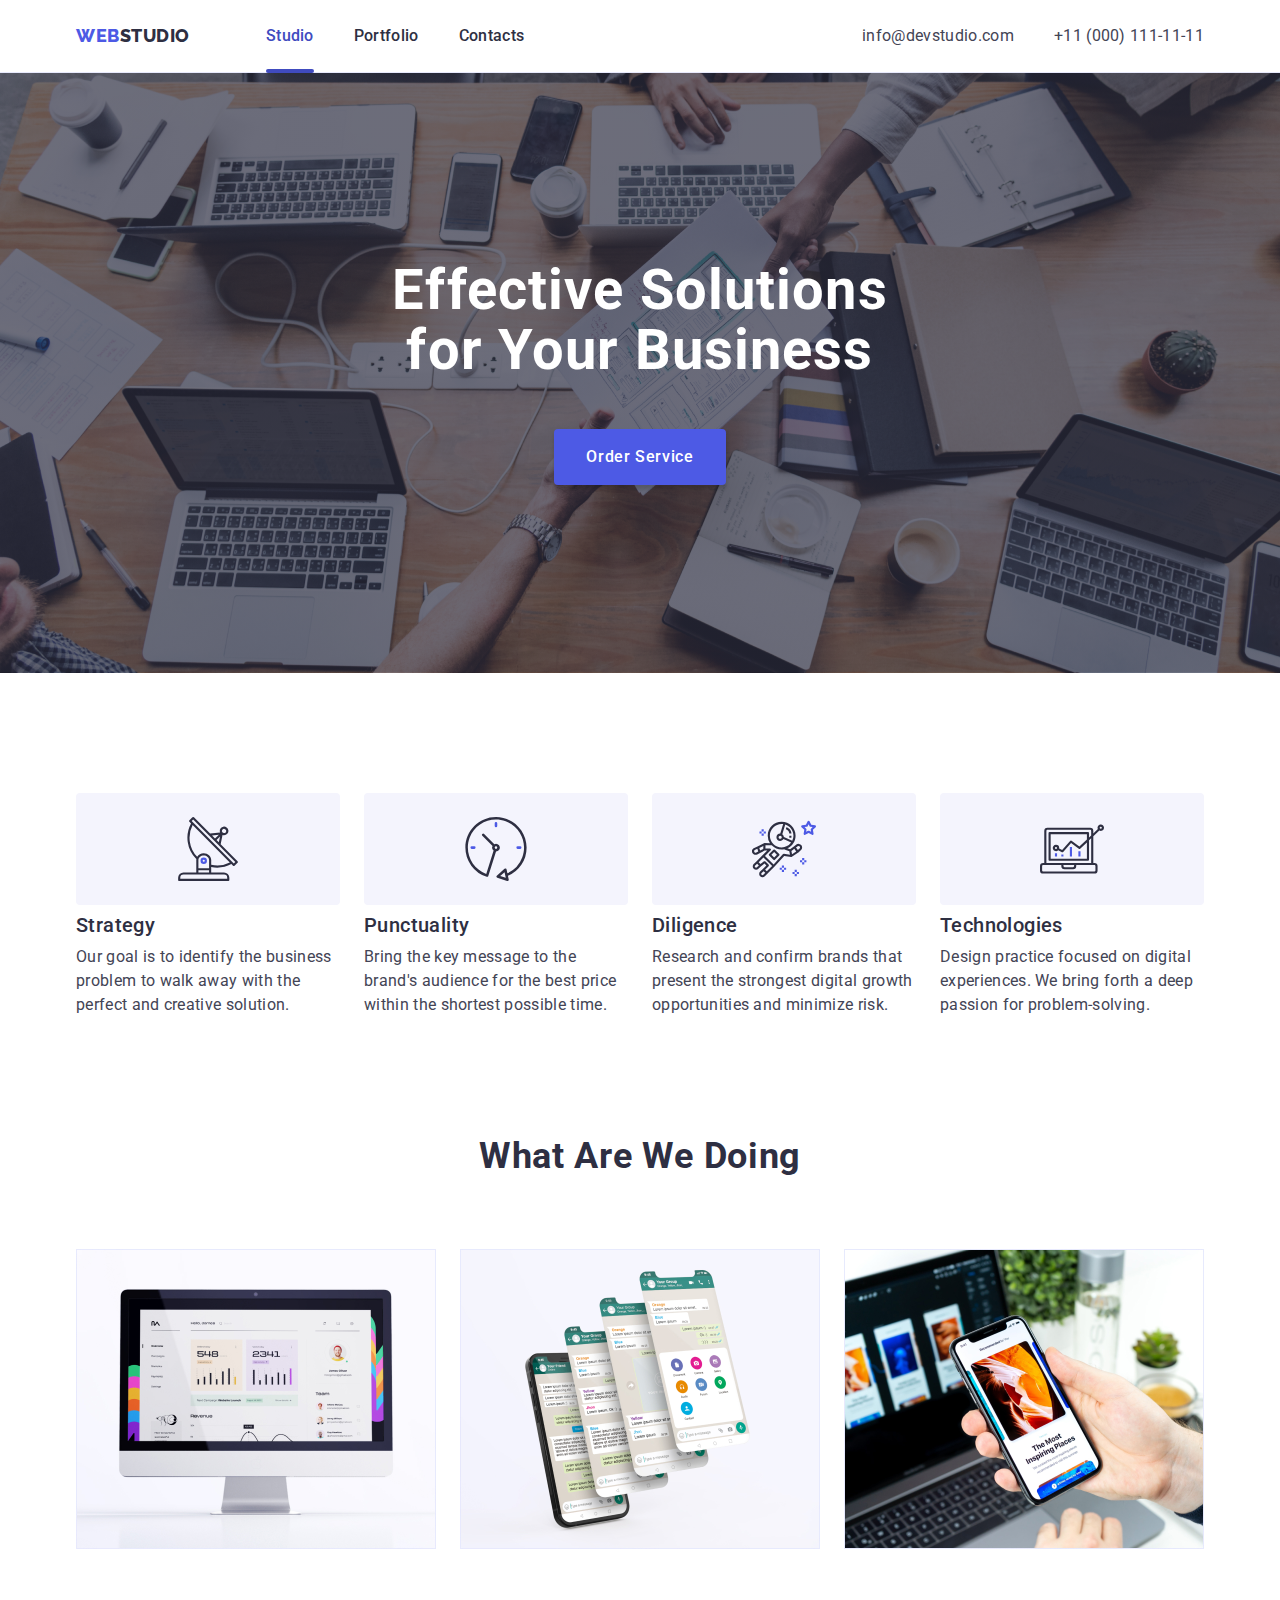
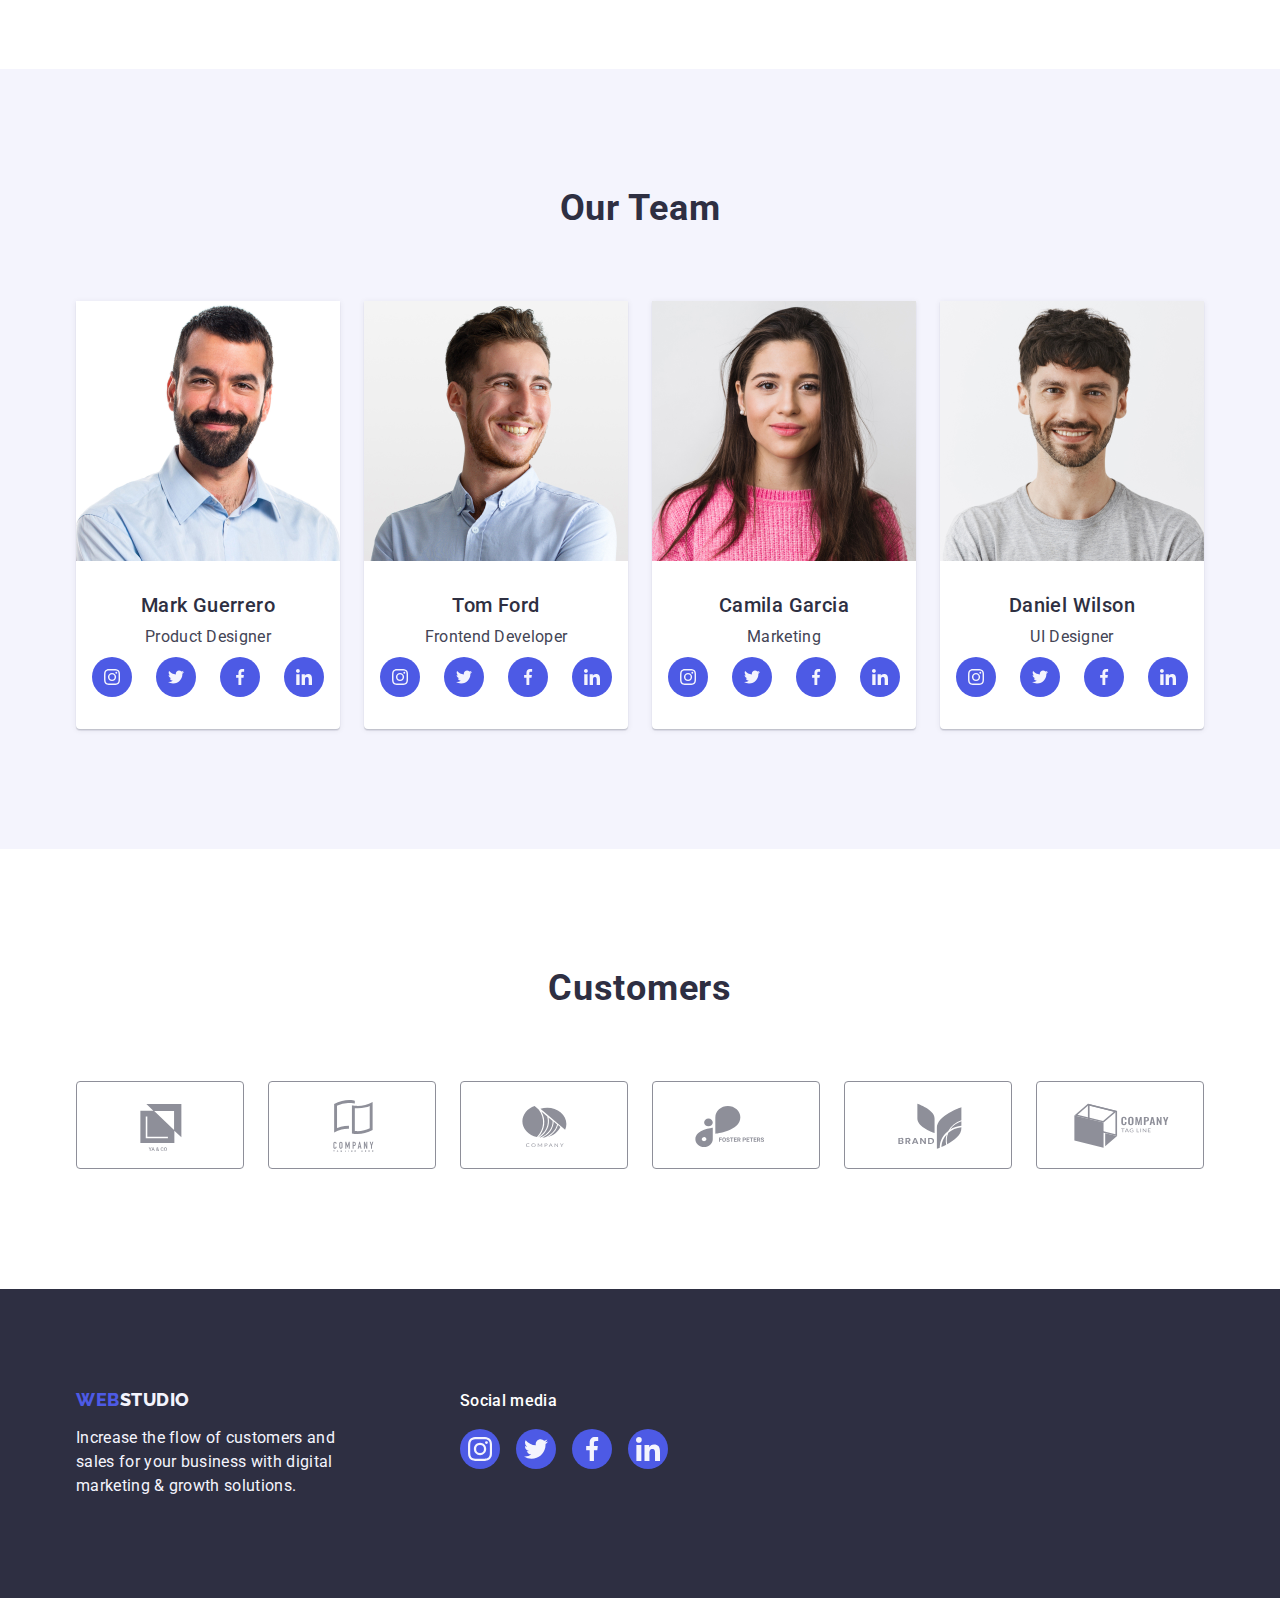
==== index.html @ 5cc45904 "Initial commit" ====
<!DOCTYPE html>
<html lang="en">

<head>
    <meta charset="UTF-8">
    <meta http-equiv="X-UA-Compatible" content="IE=edge">
    <meta name="viewport" content="width=device-width, initial-scale=1.0">
    <link rel="stylesheet" href="https://cdn.jsdelivr.net/npm/modern-normalize@1.1.0/modern-normalize.min.css">
    <link rel="preconnect" href="https://fonts.googleapis.com">
    <link rel="preconnect" href="https://fonts.gstatic.com" crossorigin>
    <link
        href="https://fonts.googleapis.com/css2?family=Raleway:wght@800&family=Roboto:wght@400;500;700;900&display=swap"
        rel="stylesheet">
    <link rel="stylesheet" href="./css/styles.css">
    <title>Web Studio</title>
</head>

<body>
    <!-- Header Page -->
    <header class="page-header">

        <div class="container header-container">
            <nav class="nav-container">
                <a class="logo link" href="./index.html">Web<span class="logo-studio">Studio</span></a>
                <ul class="list nav-list-container">
                    <li><a class="nav-links link active" href="./index.html">Studio</a></li>
                    <li><a class="nav-links link" href="./portfolio.html">Portfolio</a></li>
                    <li><a class="nav-links link" href="">Contacts</a></li>
                </ul>
            </nav>
            <address class="adress-list adress-container">
                <ul class="adress-links list adress-list-container">
                    <li><a class="adress-link link" href="mailto:info@devstudio.com">info@devstudio.com</a></li>
                    <li><a class="adress-link link" href="tel:+110001111111">+11 (000) 111-11-11</a></li>
                </ul>
            </address>
        </div>
    </header>

    <!-- Main Content -->
    <main>
        <!-- Hero Content -->
        <section class="hero">
            <div class="container hero-container">
                <h1 class="main-title main-title-container">Effective Solutions
                    for Your Business</h1>
                <button class="main-button main-button-container" type="button" data-modal-open>Order Service</button>
            </div>
        </section>

        <!-- Adventages -->
        <section class="adventages">
            <div class="container">
                <h2 class="visually-hidden">Adventages</h2>
                <ul class="list adventages-list-container">
                    <li class="adventages-item-container">
                        <div class="adventages-logo">
                            <svg class="" width="64" height="64">
                                <use href="./images/icons.svg#antenna"></use>
                            </svg>
                        </div>
                        <h3 class="adventage-title adventage-title-container">Strategy</h3>
                        <p class="adventage-text">Our goal is to identify the business problem to walk away with the
                            perfect and creative solution.</p>
                    </li>
                    <li class="adventages-item-container">
                        <div class="adventages-logo">
                            <svg class="" width="64" height="64">
                                <use href="./images/icons.svg#clock"></use>
                            </svg>
                        </div>
                        <h3 class="adventage-title adventage-title-container">Punctuality</h3>
                        <p class="adventage-text">Bring the key message to the brand's audience for the best price
                            within the shortest possible
                            time.</p>
                    </li>
                    <li class="adventages-item-container">
                        <div class="adventages-logo">
                            <svg class="" width="64" height="64">
                                <use href="./images/icons.svg#astronaut"></use>
                            </svg>
                        </div>
                        <h3 class="adventage-title adventage-title-container">Diligence</h3>
                        <p class="adventage-text">Research and confirm brands that present the strongest digital growth
                            opportunities and minimize
                            risk.</p>
                    </li>
                    <li class="adventages-item-container">
                        <div class="adventages-logo">
                            <svg class="" width="64" height="64">
                                <use href="./images/icons.svg#diagram"></use>
                            </svg>
                        </div>
                        <h3 class="adventage-title adventage-title-container">Technologies</h3>
                        <p class="adventage-text">Design practice focused on digital experiences. We bring forth a deep
                            passion for
                            problem-solving.</p>
                    </li>
                </ul>
            </div>
        </section>

        <!-- Activity of the company -->
        <section class="activity">
            <div class="container">
                <h2 class="activity-title">What are we doing</h2>
                <ul class="list activity-list-container">
                    <li class="activity-item-container"> <img src="./images/main/img1.jpg" alt="Computer" width="360"
                            height="300"> </li>
                    <li class="activity-item-container"> <img src="./images/main/img2.jpg" alt="Smartphone" width="360"
                            height="300"> </li>
                    <li class="activity-item-container"> <img src="./images/main/img3.jpg" alt="Smartphone and laptop"
                            width="360" height="300"> </li>
                </ul>
            </div>
        </section>

        <!-- Team -->
        <section class="team-section">
            <div class="container">
                <h2 class="team-title">Our Team</h2>
                <ul class="team-list list">
                    <li class="team-component">
                        <img src="./images/main/img4.jpg" alt="Mark Guerrero" width="264" height="260">
                        <div class="team-item">
                            <h3 class="list-title">Mark Guerrero</h3>
                            <p class="team-text">Product Designer</p>
                            <ul class="team-logo list">
                                <li class="team-logo-list">
                                    <a class="team-logo-link link" href="">
                                        <svg class="team-icon" width="16" height="16">
                                            <use href="./images/icons.svg#instagram"></use>
                                        </svg>
                                    </a>
                                </li>
                                <li class="team-logo-list">
                                    <a class="team-logo-link link" href="">
                                        <svg class="team-icon" width="16" height="16">
                                            <use href="./images/icons.svg#twitter"></use>
                                        </svg>
                                    </a>
                                </li>
                                <li class="team-logo-list">
                                    <a class="team-logo-link link" href="">
                                        <svg class="team-icon" width="16" height="16">
                                            <use href="./images/icons.svg#facebook"></use>
                                        </svg>
                                    </a>
                                </li>
                                <li class="team-logo-list">
                                    <a class="team-logo-link link" href="">
                                        <svg class="team-icon" width="16" height="16">
                                            <use href="./images/icons.svg#linkedin"></use>
                                        </svg>
                                    </a>
                                </li>
                            </ul>

                        </div>
                    </li>
                    <li class="team-component">
                        <img src="./images/main/img5.jpg" alt="Tom Ford" width="264" height="260">
                        <div class="team-item">
                            <h3 class="list-title">Tom Ford</h3>
                            <p class="team-text">Frontend Developer</p>
                            <ul class="team-logo list">
                                <li class="team-logo-list">
                                    <a class="team-logo-link link" href="">
                                        <svg class="team-icon" width="16" height="16">
                                            <use href="./images/icons.svg#instagram"></use>
                                        </svg>
                                    </a>
                                </li>
                                <li class="team-logo-list">
                                    <a class="team-logo-link link" href="">
                                        <svg class="team-icon" width="16" height="16">
                                            <use href="./images/icons.svg#twitter"></use>
                                        </svg>
                                    </a>
                                </li>
                                <li class="team-logo-list">
                                    <a class="team-logo-link link" href="">
                                        <svg class="team-icon" width="16" height="16">
                                            <use href="./images/icons.svg#facebook"></use>
                                        </svg>
                                    </a>
                                </li>
                                <li class="team-logo-list">
                                    <a class="team-logo-link link" href="">
                                        <svg class="team-icon" width="16" height="16">
                                            <use href="./images/icons.svg#linkedin"></use>
                                        </svg>
                                    </a>
                                </li>
                            </ul>
                        </div>
                    </li>
                    <li class="team-component">
                        <img src="./images/main/img6.jpg" alt="Camila Garcia" width="264" height="260">
                        <div class="team-item">
                            <h3 class="list-title">Camila Garcia</h3>
                            <p class="team-text">Marketing</p>
                            <ul class="team-logo list">
                                <li class="team-logo-list">
                                    <a class="team-logo-link link" href="">
                                        <svg class="team-icon" width="16" height="16">
                                            <use href="./images/icons.svg#instagram"></use>
                                        </svg>
                                    </a>
                                </li>
                                <li class="team-logo-list">
                                    <a class="team-logo-link link" href="">
                                        <svg class="team-icon" width="16" height="16">
                                            <use href="./images/icons.svg#twitter"></use>
                                        </svg>
                                    </a>
                                </li>
                                <li class="team-logo-list">
                                    <a class="team-logo-link link" href="">
                                        <svg class="team-icon" width="16" height="16">
                                            <use href="./images/icons.svg#facebook"></use>
                                        </svg>
                                    </a>
                                </li>
                                <li class="team-logo-list">
                                    <a class="team-logo-link link" href="">
                                        <svg class="team-icon" width="16" height="16">
                                            <use href="./images/icons.svg#linkedin"></use>
                                        </svg>
                                    </a>
                                </li>
                            </ul>
                        </div>
                    </li>
                    <li class="team-component">
                        <img src="./images/main/img7.jpg" alt="Daniel Wilson" width="264" height="260">
                        <div class="team-item">
                            <h3 class="list-title">Daniel Wilson</h3>
                            <p class="team-text">UI Designer</p>
                            <ul class="team-logo list">
                                <li class="team-logo-list">
                                    <a class="team-logo-link link" href="">
                                        <svg class="team-icon" width="16" height="16">
                                            <use href="./images/icons.svg#instagram"></use>
                                        </svg>
                                    </a>
                                </li>
                                <li class="team-logo-list">
                                    <a class="team-logo-link link" href="">
                                        <svg class="team-icon" width="16" height="16">
                                            <use href="./images/icons.svg#twitter"></use>
                                        </svg>
                                    </a>
                                </li>
                                <li class="team-logo-list">
                                    <a class="team-logo-link link" href="">
                                        <svg class="team-icon" width="16" height="16">
                                            <use href="./images/icons.svg#facebook"></use>
                                        </svg>
                                    </a>
                                </li>
                                <li class="team-logo-list">
                                    <a class="team-logo-link link" href="">
                                        <svg class="team-icon" width="16" height="16">
                                            <use href="./images/icons.svg#linkedin"></use>
                                        </svg>
                                    </a>
                                </li>
                            </ul>
                        </div>
                    </li>
                </ul>
            </div>
        </section>

        <!-- Customers -->
        <section class="customers">
            <div class="container">
                <h2 class="customers-title">Customers</h2>
                <ul class="customers-list list">
                    <li class="customers-component">
                        <a class="customers-link" href="">
                            <svg class="customers-logo" width="104" height="56">
                                <use href="./images/icons.svg#Logo1"></use>
                            </svg>
                        </a>
                    </li>
                    <li class="customers-component">
                        <a class="customers-link" href="">
                            <svg class="customers-logo" width="104" height="56">
                                <use href="./images/icons.svg#Logo2"></use>
                            </svg>
                        </a>
                    </li>
                    <li class="customers-component">
                        <a class="customers-link" href="">
                            <svg class="customers-logo" width="104" height="56">
                                <use href="./images/icons.svg#Logo3"></use>
                            </svg>
                        </a>
                    </li>
                    <li class="customers-component">
                        <a class="customers-link" href="">
                            <svg class="customers-logo" width="104" height="56">
                                <use href="./images/icons.svg#Logo4"></use>
                            </svg>
                        </a>
                    </li>
                    <li class="customers-component">
                        <a class="customers-link" href="">
                            <svg class="customers-logo" width="104" height="56">
                                <use href="./images/icons.svg#Logo5"></use>
                            </svg>
                        </a>
                    </li>
                    <li class="customers-component">
                        <a class="customers-link" href="">
                            <svg class="customers-logo" width="104" height="56">
                                <use href="./images/icons.svg#Logo6"></use>
                            </svg>
                        </a>
                    </li>
                </ul>
            </div>
        </section>
    </main>

    <!-- Footer Page -->
    <footer class="page-footer">
        <div class="container footer-container">
            <div class="footer-information">
                <a class="logo link link-footer" href="./index.html">Web<span class="logo-footer">Studio</span></a>
                <p class="footer-text">
                    Increase the flow of customers and sales for your business with digital marketing & growth
                    solutions.
                </p>
            </div>

            <div class="footer-social-media">
                <p class="social-media-title">Social media</p>
                <ul class="footer-icons-list list">
                    <li class="footer-list">
                        <a class="footer-icon-link link" href="">
                            <svg class="footer-icon" width="24" height="24">
                                <use href="./images/icons.svg#instagram"></use>
                            </svg>
                        </a>
                    </li>
                    <li class="footer-list">
                        <a class="footer-icon-link link" href="">
                            <svg class="footer-icon" width="24" height="24">
                                <use href="./images/icons.svg#twitter"></use>
                            </svg>
                        </a>
                    </li>
                    <li class="footer-list">
                        <a class="footer-icon-link link" href="">
                            <svg class="footer-icon" width="24" height="24">
                                <use href="./images/icons.svg#facebook"></use>
                            </svg>
                        </a>
                    </li>
                    <li class="footer-list">
                        <a class="footer-icon-link link" href="">
                            <svg class="footer-icon" width="24" height="24">
                                <use href="./images/icons.svg#linkedin"></use>
                            </svg>
                        </a>
                    </li>
                </ul>
            </div>

        </div>

    </footer>

    <!-- Modal Window -->
    <div class="backdrop is-hidden" data-modal>
        <div class="modal">
            <button class="modal-btn" type="button" data-modal-close>
                <svg class="modal-icon" width="8" height="8">
                    <use href="./images/icons.svg#x-close"></use>
                </svg>
            </button>
        </div>
    </div>

    <script src="./js/modal.js"></script>

</body>

</html>
---- css/styles.css ----
:root {
    --PrimaryBrand: #4D5AE5;
    --PressedState: #404BBF;
    --TextColor: #2E2F42;
    --WhiteBackground: #FFFFFF;
    --BodyText: #434455;
    --Cloud: #F4F4FD;
    --Green: #31D0AA;
    --Dairy: #FCFCFC;
    --CornFlower: #E7E9FC;
    --LightSlate: #8E8F99;
}

body {
    font-family: 'Roboto', sans-serif;
    color: #434455;
    background-color: #FFFFFF;
}

button {
    cursor: pointer;
    font-family: inherit;
}

.container {
    width: 1158px;
    padding: 0 15px;
    margin: 0 auto;
}

h1, h2, h3, h4, h5, h6,
p {
    margin: 0;
}

ul {
    padding: 0;
    margin: 0;
}

img {
    display: block;
}

* {
    margin-top: 0;
    margin-bottom: 0;
}

.link {
    text-decoration: none;
}

.list {
    list-style: none;
}

.visually-hidden {
    position: absolute;
    width: 1px;
    height: 1px;
    margin: -1px;
    border: 0;
    padding: 0;
    white-space: nowrap;
    clip-path: inset(100%);
    clip: rect(0 0 0 0);
    overflow: hidden;
}

/* Header */

.page-header {
    box-shadow: 0px 2px 1px rgba(46, 47, 66, 0.08), 0px 1px 1px rgba(46, 47, 66, 0.16), 0px 1px 6px rgba(46, 47, 66, 0.08);
    background-color: var(--WhiteBackground);
    border-bottom: 1px solid #E7E9FC;
    padding-top: 24px;
    padding-bottom: 24px;
}

.header-container {
    display: flex;
    align-items: center;
    justify-content: space-between;
}

.nav-container {
    display: flex;
    align-items: center;
    justify-content: space-between;
}

.nav-list-container {
    display: flex;
    align-items: center;
    gap: 40px; 
}


.logo {
    font-family: 'Raleway', sans-serif;
    font-weight: 800;
    font-size: 18px;
    line-height: 1.17;
    letter-spacing: 0.03em;
    text-transform: uppercase;
    color: var(--PrimaryBrand);
    margin-right: 76px;
}

.logo-studio {
    color: var(--TextColor);
}

.nav-links {
    position: relative;
    font-weight: 500;
    font-size: 16px;
    line-height: 1.5;
    letter-spacing: 0.02em;
    color: var(--TextColor);
    transition-property: color;
    transition-duration: 250ms;
    transition-timing-function: cubic-bezier(0.4, 0, 0.2, 1);
}

.nav-links.active {
    color: var(--PressedState);
}

.nav-links.active::after {
content: "";
position: absolute;
bottom: -1px;
top: 42.5px;
display: block;
width: 100%;
height: 4px;
border-radius: 2px;
background-color: var(--PressedState);
}

.nav-links:hover,
.nav-links:focus {
    color: var(--PressedState);
}

.adress-container {
    display: flex;
}

.adress-list-container {
    display: flex;
    align-items: center;
    gap: 40px;
}

.adress-list {
    font-style: normal;
}

.adress-link {
    font-size: 16px;
    line-height: 1.5;
    letter-spacing: 0.02em;
    color: var(--BodyText);
    transition-property: color;
    transition-duration: 250ms;
    transition-timing-function: cubic-bezier(0.4, 0, 0.2, 1);
}

.adress-link:hover,
.adress-link:focus {
    color: var(--PressedState);
}

/* Home-page main */

/* Hero Content */

.hero {
    max-width: 1440px;
    margin: 0 auto;
    background-color: #2E2F42;
    background-image: linear-gradient(rgba(46, 47, 66, 0.70), rgba(46, 47, 66, 0.70)), url(../images/main/hero.jpg);
    background-position: center;
    background-size: cover;
    background-repeat: no-repeat;
    padding: 188px 0;
}

.hero-container {
    display: flex;
    flex-direction: column;
    justify-content: center;
    align-items: center;
}

.main-title-container {
    max-width: 496px;
    text-align: center;
}

.main-title {
    font-weight: 700;
    font-size: 56px;
    line-height: 1.07;
    text-align: center;
    letter-spacing: 0.02em;
    color: #FFFFFF;
}

.main-button-container {
    min-width: 169px;
    padding: 16px 32px;
    margin-top: 48px;
}

.main-button {
    background-color: var(--PrimaryBrand);
    color: #FFFFFF;
    font-weight: 500;
    font-size: 16px;
    line-height: 1.5;
    letter-spacing: 0.04em;
    border: 0;
    box-shadow: 0px 4px 4px rgba(0, 0, 0, 0.15);
    border-radius: 4px;
    transition-property: background-color;
    transition-duration: 250ms;
    transition-timing-function: cubic-bezier(0.4, 0, 0.2, 1);
}

.main-button:hover,
.main-button:focus {
    background-color: #404BBF;
}

/* Adventages */

.adventages {
padding: 120px 0;
} 

.adventages-list-container {
    display: flex;
    gap: 24px;
    padding-left: 0;
    padding-right: 0;
}

.adventages-item-container {
flex-basis: 264px;
}

.adventages-logo {
    width: 264px;
    height: 112px;
    background-color: var(--Cloud);
    display: flex;
    justify-content: center;
    align-items: center;
    margin-bottom: 8px;
    border-radius: 4px;
}

.adventage-title-container {
    margin-bottom: 8px;
}

.adventage-title {
    font-weight: 500;
    font-size: 20px;
    line-height: 1.2;   
    letter-spacing: 0.02em;
    color: #2E2F42;
}

.adventage-text {
    font-size: 16px;
    line-height: 1.5;
    letter-spacing: 0.02em;
    color: var(--BodyText);
}

/* Activity of the company */

.activity {
    padding-bottom: 120px;
}

.activity-list-container {
    display: flex;
    align-items: center;
    gap: 24px;
    padding-left: 0;
    padding-right: 0;
}

.activity-title {
    font-weight: 700;
    font-size: 36px;
    text-align: center;
    line-height: 1.11;
    letter-spacing: 0.02em;
    text-transform: capitalize;
    color: var(--TextColor);
    margin-bottom: 72px;
}

.activity-item-container {
    flex-basis: calc((100% - 2 * 24px) / 3);
}

/* Team */

.team-section {
    background-color: var(--Cloud);
    padding: 120px 0;
}

.team-list {
    display: flex;
    align-items: center;
    gap: 24px;
}

.team-title {
    font-weight: 700;
    font-size: 36px;
    line-height: 1.11;
    text-align: center;
    letter-spacing: 0.02em;
    text-transform: capitalize;
    color: #2E2F42;
    margin-bottom: 72px;
}

.team-component {
    background-color: #FFFFFF;
    text-align: center;
    box-shadow: 0px 1px 6px rgba(46, 47, 66, 0.08), 0px 1px 1px rgba(46, 47, 66, 0.16), 0px 2px 1px rgba(46, 47, 66, 0.08);
        border-radius: 0px 0px 4px 4px;
}

.team-item {
    padding: 32px 0;
}

.list-title {
    font-weight: 500;
    font-size: 20px;
    line-height: 1.2;
    letter-spacing: 0.02em;
    color: #2E2F42;
    margin-bottom: 8px;
    text-align: center;
}

.team-text {
    text-align: center;
    font-size: 16px;
    line-height: 1.5;
    letter-spacing: 0.02em;
    color: var(--BodyText);
}

.team-logo {
    display: flex;
    justify-content: center;
    gap: 24px;
    margin-top: 8px;
    padding: 0;
}

.team-logo-list {
    width: 40px;
    height: 40px;
}

.team-logo-link {
    display: flex;
    justify-content: center;
    align-items: center;
    border-radius: 50%;
    background-color: var(--PrimaryBrand);
    width: 100%;
    height: 100%;
    transition: background-color 250ms cubic-bezier(0.4, 0, 0.2, 1);
}

.team-logo-link:hover,
.team-logo-link:focus {
    background-color: var(--PressedState);
}

.team-icon {
    fill: var(--Cloud);
}


/* Customers */

.customers {
    padding: 120px 0;
}

.customers-title {
    color: var(--TextColor);
    font-size: 36px;
    font-weight: 700;
    line-height: 1.11;
    letter-spacing: 0.72px;
    text-transform: capitalize;
    text-align: center;
    margin-bottom: 72px;
}

.customers-list {
    display: flex;
    gap: 24px;
    padding: 0;
}

.customers-component {
    width: calc((100% - 120px) / 6);
    height: 88px;
}

.customers-link {
    display: flex;
    justify-content: center;
    align-items: center;
    width: 100%;
    height: 100%;
    border: 1px solid #8E8F99;
    border-radius: 4px;
    color: var(--LightSlate);
    transition: border-color 250ms cubic-bezier(0.4, 0, 0.2, 1),
        color 250ms cubic-bezier(0.4, 0, 0.2, 1);
}

.customers-link:hover,
.customers-link:focus {
    border-color: #404bbf;
    color: #404bbf;
}

.customers-logo {
    fill: currentColor;
    transition-property: fill;
    transition-duration: 250ms;
    transition-timing-function: cubic-bezier(0.4, 0, 0.2, 1);
}

.customers-component:hover .customers-logo,
.customers-component:focus .customers-logo {
    fill: var(--PressedState);
}






/* Footer */

.page-footer {
    background: #2E2F42;;
    padding: 100px 0;
}

.logo-footer {
    color: #F4F4FD;
}

.link-footer {
    display: inline-block;
    margin-bottom: 16px;
}

.footer-text {
    font-size: 16px;
    line-height: 1.5;
    letter-spacing: 0.02em;
    color: #F4F4FD;
    width: 264px;
}

.footer-container{
    display: flex;
    align-items: baseline;
}

.footer-information {
    margin-right: 120px
}

.footer-social-media {
    width: 208px;
    height: 80px;
}

.social-media-title {
    color: var(--WhiteBackground);
    font-size: 16px;
    font-weight: 500;
    line-height: 24px;
    letter-spacing: 0.32px;
    margin-bottom: 16px;
}

.footer-icons-list {
    display: flex;
    justify-content: center;
    align-items: center;
    gap: 16px;
    padding: 0;
}

.footer-list {
    width: 40px;
    height: 40px;
}

.footer-icon-link {
    display: flex;
    justify-content: center;
    align-items: center;
    width: 100%;
    height: 100%;
    border-radius: 50%;
    background-color: var(--PrimaryBrand);
    transition: background-color 250ms cubic-bezier(0.4, 0, 0.2, 1);
}

.footer-icon {
    fill: var(--Cloud);
}

.footer-icon-link:hover,
.footer-icon-link:focus {
    background-color: #31d0aa;
}



/*Modal Window*/

.backdrop {
    position: fixed;
    top: 0;
    left: 0;
    width: 100%;
    height: 100%;
    background-color: rgba(46, 47, 66, 0.40);
    transition: opacity 250ms cubic-bezier(0.4, 0, 0.2, 1), visibility 250ms cubic-bezier(0.4, 0, 0.2, 1);
}

.modal {
    position: absolute;
    top: 50%;
    left: 50%;
    transform: translate(-50%, -50%) scale(1);
    width: 408px;
    min-height: 584px;
    background-color: var(--Dairy);
    border-radius: 4px;
    box-shadow: 0px 2px 1px 0px rgba(0, 0, 0, 0.20), 0px 1px 3px 0px rgba(0, 0, 0, 0.12), 0px 1px 1px 0px rgba(0, 0, 0, 0.14);
    transition: transform 250ms cubic-bezier(0.4, 0, 0.2, 1);
}

.backdrop.is-hidden .modal {
    opacity: 0;
    transform: translateX(-50%) translateY(-70%);
}

.modal-btn {
    position: absolute;
    top: 24px;
    right: 24px;
    width: 24px;
    height: 24px;
    border-radius: 50%;
    border: 1px solid rgba(0, 0, 0, 0.10);
    background: var(--CornFlower);
    display: flex;
    justify-content: center;
    align-items: center;
    padding: 0;
    transition: background-color 250ms cubic-bezier(0.4, 0, 0.2, 1), border 250ms cubic-bezier(0.4, 0, 0.2, 1);
}

.backdrop.is-hidden {
    opacity: 0;
    visibility: hidden;
    pointer-events: none;

}

.modal-btn:hover,
.modal-btn:focus {
    background-color: #404bbf;
    border: none;
}

.modal-btn:hover .modal-icon,
.modal-btn:focus .modal-icon {
    fill: #ffffff;
}

.modal-icon {
    transition: fill 250ms cubic-bezier(0.4, 0, 0.2, 1);
    fill: var(--TextColor);
}










/* Portfolio main*/

.portfolio-main {
    padding-top: 96px;
    padding-bottom: 120px;
}

.buttons-list-container {
    display: flex;
    align-items: center;
    justify-content: center;
    gap: 24px;
    margin-bottom: 72px;
}

.button-list {
    background-color: var(--Cloud);
    font-weight: 500;
    font-size: 16px;
    line-height: 1.5;
    letter-spacing: 0.04em;
    color: #4D5AE5;
    border: 1px solid #E7E9FC;
    border-radius: 4px;
    padding: 12px 24px;
    transition-property: background-color, color, box-shadow, border-radius, border;
    transition-duration: 250ms;
    transition-timing-function: cubic-bezier(0.4, 0, 0.2, 1);
}

.button-list:hover,
.button-list:focus {
    background-color: var(--PressedState);
    color: #FFFFFF;
    box-shadow: 0px 3px 1px rgba(0, 0, 0, 0.1), 0px 2px 1px rgba(0, 0, 0, 0.08), 0px 2px 2px rgba(0, 0, 0, 0.12);
    border-radius: 4px;
    border: 1px solid transparent;

}

.card-container {
    border: 1px solid #E7E9FC;
    border-top: 0;
    padding: 32px 16px;
    transition-property: box-shadow;
    transition-duration: 250ms;
    transition-timing-function: cubic-bezier(0.4, 0, 0.2, 1);
}

.project-card-list:hover .card-container {
    box-shadow: 0px 2px 1px 0px rgba(46, 47, 66, 0.08), 0px 1px 1px 0px rgba(46, 47, 66, 0.16), 0px 1px 6px 0px rgba(46, 47, 66, 0.08);
}

.project-card-container {
    padding-left: 0;
    padding-right: 0;
    display: flex;
    flex-wrap: wrap;
    gap: 24px;
    row-gap: 48px;
}

.project-card-list {
    flex-basis: calc((100% - 2 * 24px) / 3);
}

.project-card-list:nth-last-child(-n+3) {
    margin-bottom: 0;
}

.project-card-title {
    font-weight: 500;
    font-size: 20px;
    line-height: 1.2;
    letter-spacing: 0.02em;
    color: var(--TextColor);
    margin-bottom: 8px;
}

.project-card-text {
    font-size: 16px;
    line-height: 1.5;
    letter-spacing: 0.02em;
    color: var(--BodyText);
}

/* Overlay */

.project-card-wrapper {
    position: relative;
    overflow: hidden;
}

.overlay {
    position: absolute;
    transform: translateY(100%);
    top: 0;
    left: 0;
    width: 360px;
    height: 300px;
    background-color: var(--PrimaryBrand);
    padding: 40px 32px 164px;
    transition-property: transform;
    transition-duration: 250ms;
    transition-timing-function: cubic-bezier(0.4, 0, 0.2, 1);
}

.project-card-list:hover .overlay {
    transform: translateY(0);
}

.overlay-text {
    color: var(--Cloud);
    font-size: 16px;
    line-height: 24px;
    letter-spacing: 0.32px;
}
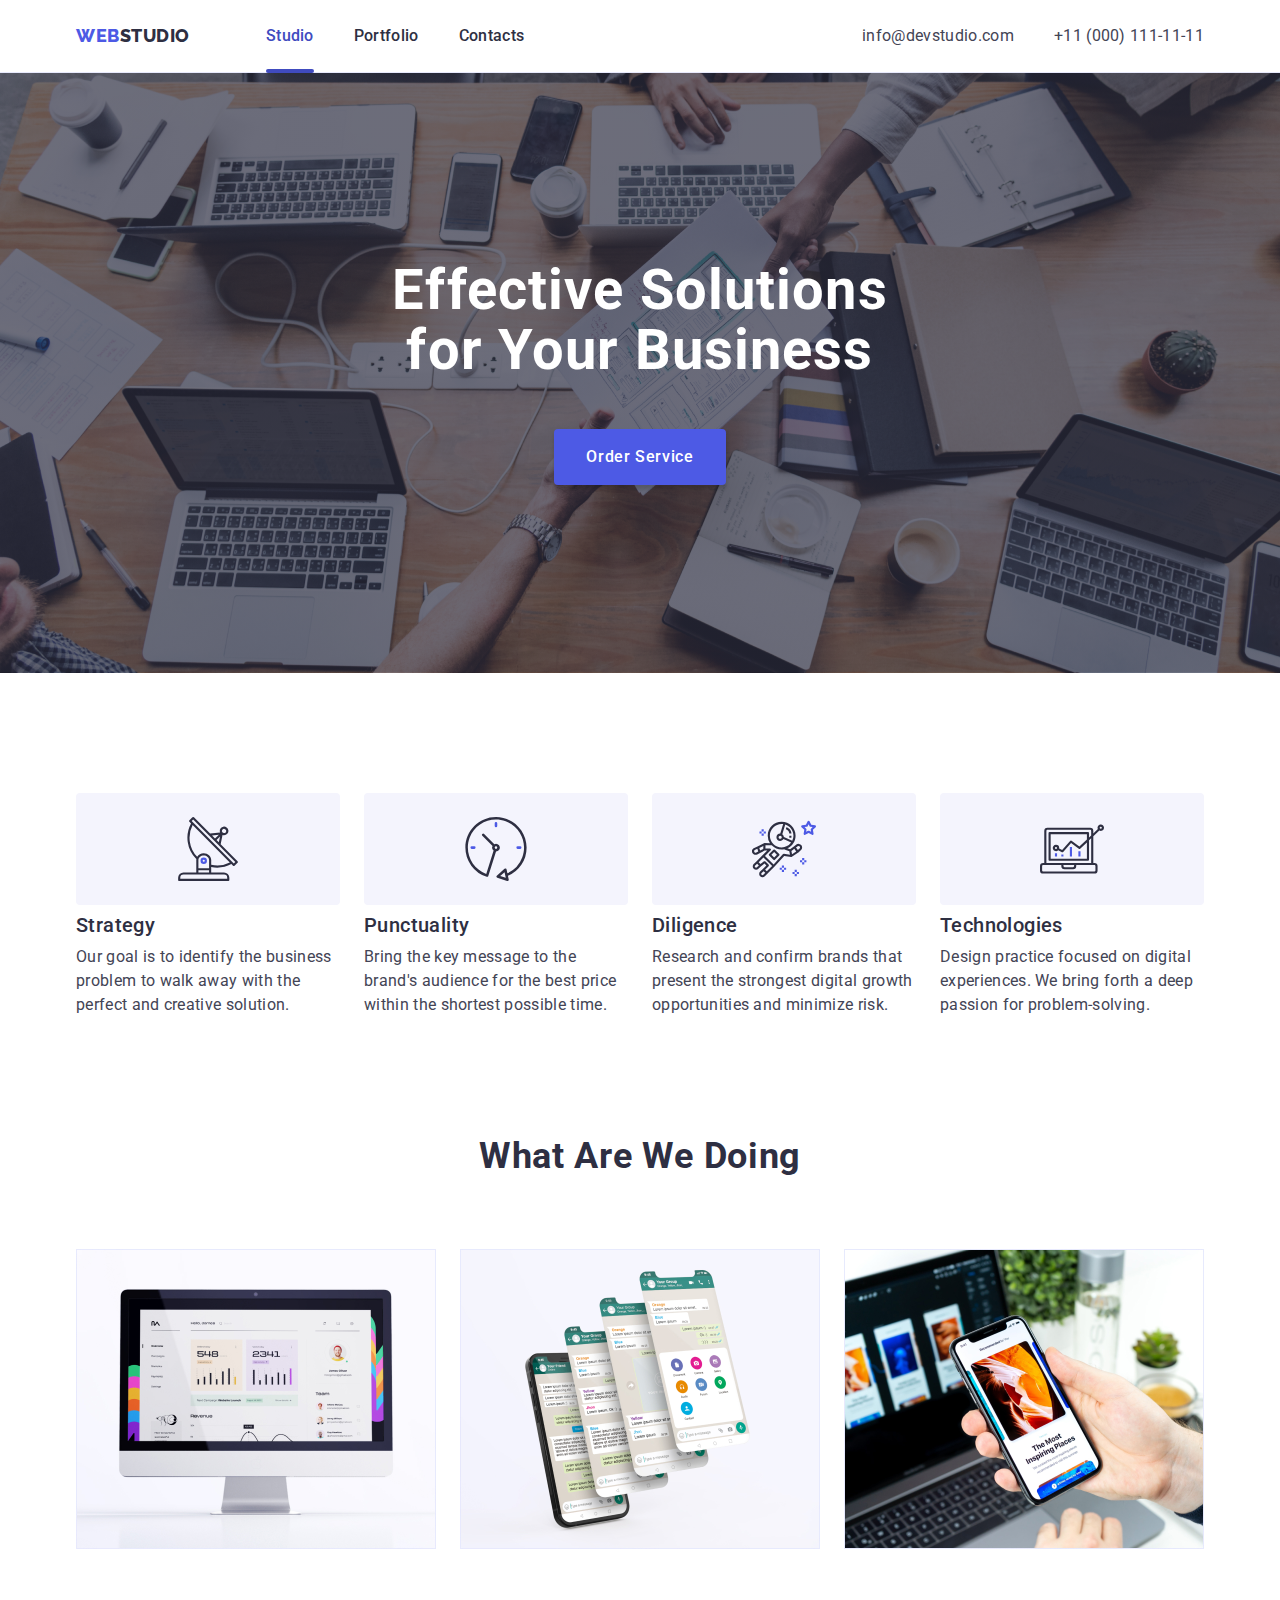
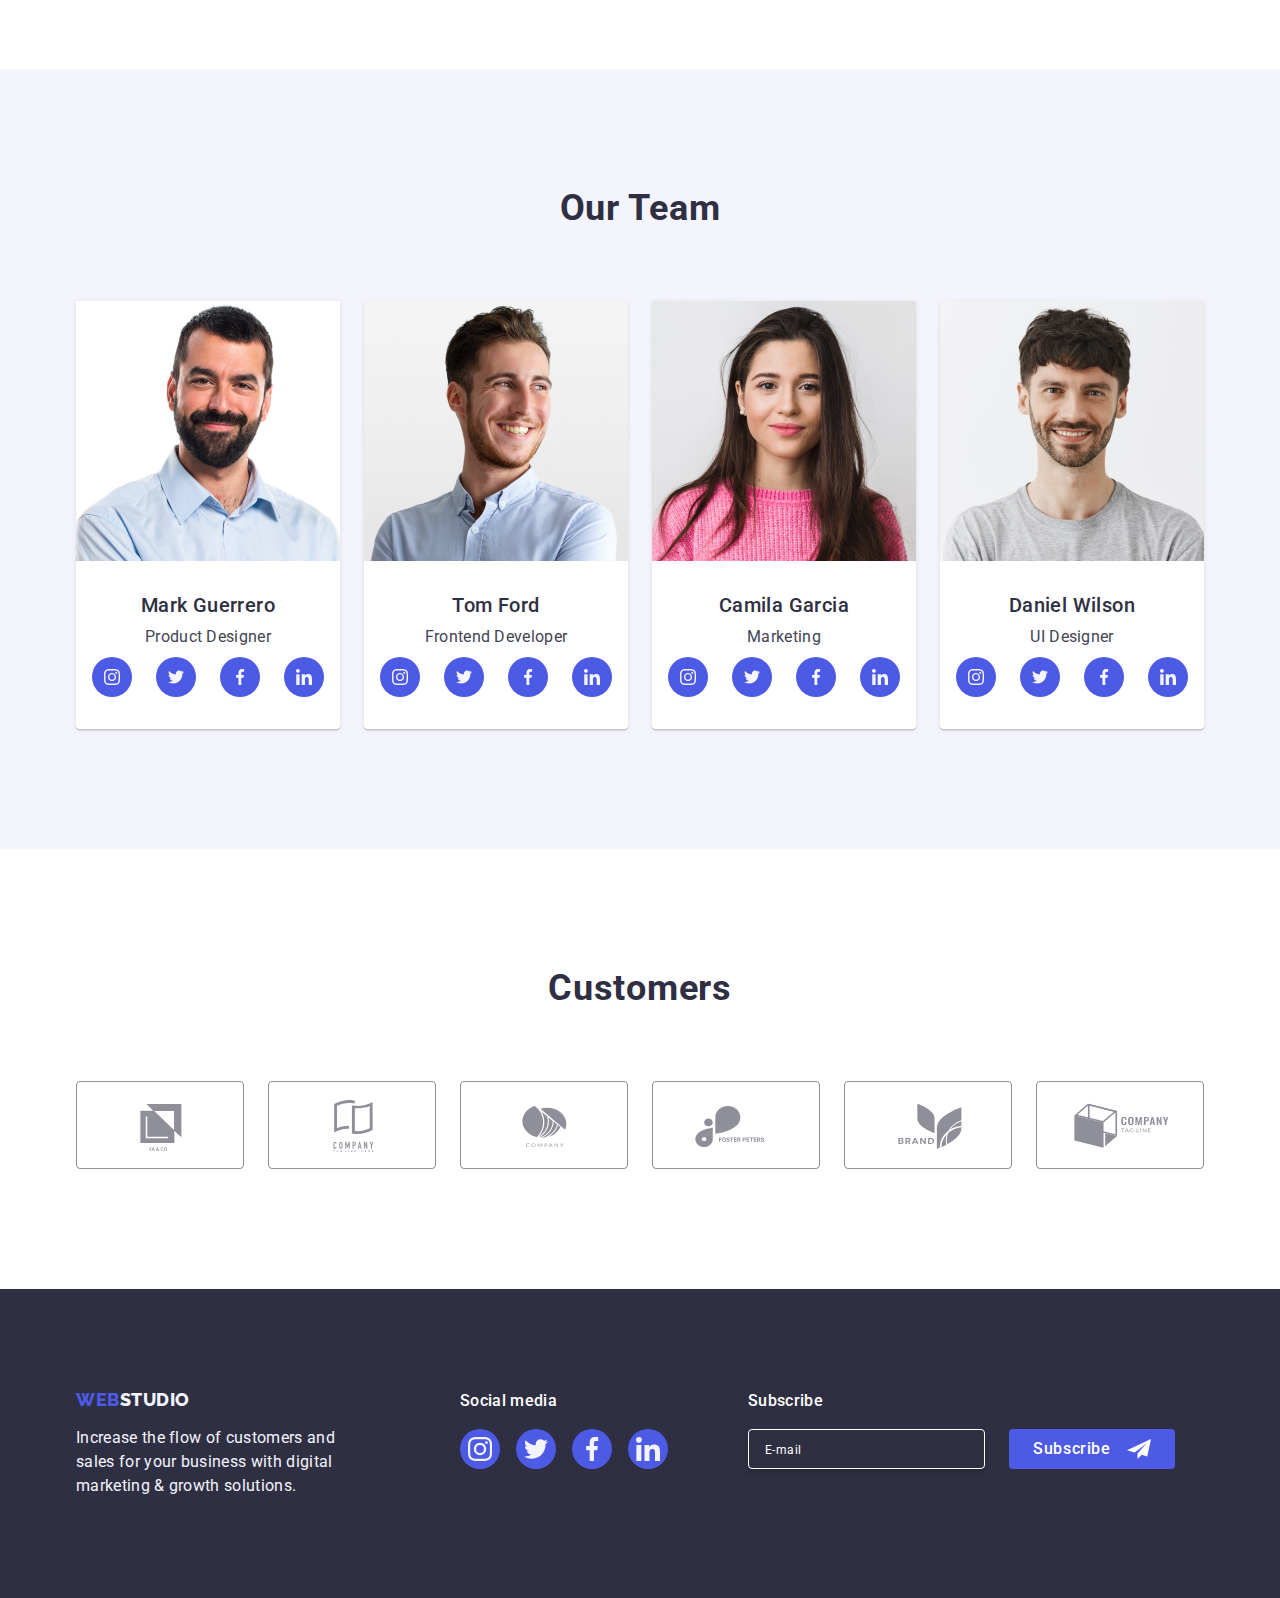
==== commit b1b14c3b: "finish" ====
--- a/index.html
+++ b/index.html
@@ -370,6 +370,20 @@
                 </ul>
             </div>
 
+            <div class="footer-form-wrap">
+                <strong class="footer-form-title">Subscribe</strong>
+                <form class="footer-form">
+                    <label>
+                        <input class="footer-form-input" type="email" name="user_email" placeholder="E-mail">
+                    </label>
+                    <button class="footer-form-btn" type="submit">
+                        Subscribe
+                        <svg class="" width="24" height="24">
+                            <use href="./images/icons.svg#fly"></use>
+                        </svg>
+                    </button>
+                </form>
+            </div>
         </div>
 
     </footer>
@@ -378,15 +392,67 @@
     <div class="backdrop is-hidden" data-modal>
         <div class="modal">
             <button class="modal-btn" type="button" data-modal-close>
-                <svg class="modal-icon" width="8" height="8">
+                <svg class="modal-icon-x" width="8" height="8">
                     <use href="./images/icons.svg#x-close"></use>
                 </svg>
             </button>
+
+            <strong class="modal-title">Leave your contacts and we will call you back</strong>
+            <form class="modal-form" name="hero_form" autocomplete="on">
+
+                <label class="modal-label">
+                    <span class="mdl-label-name">Name</span>
+                    <input class="modal-form-input" type="text" name="user_name">
+                    <svg class="modal-form-icon" width="18" height="24">
+                        <use href="./images/icons.svg#person"></use>
+                    </svg>
+                </label>
+                <label class="modal-label">
+                    <span class="mdl-label-name">Phone</span>
+                    <input class="modal-form-input" type="tel" name="user_phone">
+                    <svg class="modal-form-icon" width="18" height="24">
+                        <use href="./images/icons.svg#phone"></use>
+                    </svg>
+                </label>
+                <label class="modal-label">
+                    <span class="mdl-label-name">Email</span>
+                    <input class="modal-form-input" type="email" name="user_email">
+                    <svg class="modal-form-icon" width="18" height="24">
+                        <use href="./images/icons.svg#email"></use>
+                    </svg>
+                </label>
+                <label class="modal-label">
+                    <span class="mdl-label-name">Comment</span>
+                    <textarea class="modal-form-textarea" name="user_comment" cols="30" rows="10"
+                        placeholder="Text input"></textarea>
+                </label>
+
+
+                <label class="modal-form-agreement">
+                    <input class="modal-form-checkbox visually-hidden" type="checkbox" name="">
+                    <span class="modal-form-custom-checkbox">
+                        <svg class="modal-form-checkbox-icon" width="10" height="8">
+                            <use href="./images/icons.svg#check"></use>
+                        </svg>
+                    </span>
+                    <span class="modal-form-agreement-decr">I accept the terms and conditions of the
+                        <a class="modal-form-link" href="">Privacy Policy
+                        </a>
+                    </span>
+                </label>
+
+                <button class="form-btn" type="submit">Send</button>
+            </form>
+
         </div>
+
     </div>
 
+
+
     <script src="./js/modal.js"></script>
 
+
 </body>
 
 </html>--- a/css/styles.css
+++ b/css/styles.css
@@ -20,31 +20,36 @@
 button {
     cursor: pointer;
     font-family: inherit;
+    border: none;
+}
+
+input {
+    font-family: inherit;
+}
+
+h1, h2, h3, h4, h5, h6,
+p {
+    margin: 0;
+}
+
+ul {
+    padding: 0;
+    margin: 0;
+}
+
+img {
+    display: block;
+}
+
+* {
+    margin-top: 0;
+    margin-bottom: 0;
 }
 
 .container {
     width: 1158px;
     padding: 0 15px;
     margin: 0 auto;
-}
-
-h1, h2, h3, h4, h5, h6,
-p {
-    margin: 0;
-}
-
-ul {
-    padding: 0;
-    margin: 0;
-}
-
-img {
-    display: block;
-}
-
-* {
-    margin-top: 0;
-    margin-bottom: 0;
 }
 
 .link {
@@ -223,7 +228,6 @@
     font-size: 16px;
     line-height: 1.5;
     letter-spacing: 0.04em;
-    border: 0;
     box-shadow: 0px 4px 4px rgba(0, 0, 0, 0.15);
     border-radius: 4px;
     transition-property: background-color;
@@ -496,16 +500,21 @@
     margin-right: 120px
 }
 
+
+
+/* Footer Social Media */
+
 .footer-social-media {
     width: 208px;
     height: 80px;
+    margin-right: 80px;
 }
 
 .social-media-title {
     color: var(--WhiteBackground);
     font-size: 16px;
     font-weight: 500;
-    line-height: 24px;
+    line-height: 1.5;
     letter-spacing: 0.32px;
     margin-bottom: 16px;
 }
@@ -542,6 +551,79 @@
 .footer-icon-link:focus {
     background-color: #31d0aa;
 }
+
+
+/* Footer Form */
+
+.footer-form-title {
+    color: var(--WhiteBackground);
+    font-size: 16px;
+    font-weight: 500;
+    line-height: 1.5;
+    letter-spacing: 0.32px;
+}
+
+.footer-form {
+    display: flex;
+    margin-top: 16px;
+    gap: 24px;
+}
+
+.footer-form-input {
+    height: 40px;
+    color: var(--WhiteBackground);
+    padding: 8px 16px;
+    background-color: transparent;
+    outline: transparent;
+    border-radius: 4px;
+    border: 1px solid var(--WhiteBackground);
+    box-shadow: 0px 4px 4px 0px rgba(0, 0, 0, 0.15);
+    transition: border 250ms cubic-bezier(0.4, 0, 0.2, 1);
+}
+
+.footer-form-input:focus {
+    border: 1px solid var(--PrimaryBrand);
+}
+
+.footer-form-input::placeholder {
+    color: var(--WhiteBackground);
+    font-size: 12px;
+    line-height: 2;
+    letter-spacing: 0.48px;
+}
+
+.footer-form-btn {
+    display: flex;
+    justify-content: center;
+    align-items: center;
+    gap: 16px;
+    padding: 8px 24px;
+    height: 40px;
+    color: var(--WhiteBackground);
+    text-align: center;
+    font-size: 16px;
+    font-weight: 500;
+    line-height: 1.5;
+    letter-spacing: 0.64px;
+    border-radius: 4px;
+    background: var(--PrimaryBrand);
+    transition: background-color 250ms cubic-bezier(0.4, 0, 0.2, 1);
+}
+
+.footer-form-btn:hover,
+.footer-form-btn:focus {
+    background-color: var(--PressedState);
+}
+
+
+
+
+
+
+
+
+
+
 
 
 
@@ -562,6 +644,7 @@
     top: 50%;
     left: 50%;
     transform: translate(-50%, -50%) scale(1);
+    padding: 72px 24px 24px;
     width: 408px;
     min-height: 584px;
     background-color: var(--Dairy);
@@ -604,14 +687,168 @@
     border: none;
 }
 
-.modal-btn:hover .modal-icon,
-.modal-btn:focus .modal-icon {
-    fill: #ffffff;
-}
-
-.modal-icon {
+.modal-icon-x {
     transition: fill 250ms cubic-bezier(0.4, 0, 0.2, 1);
     fill: var(--TextColor);
+}
+
+.modal-btn:hover .modal-icon-x,
+.modal-btn:focus .modal-icon-x {
+    fill: #ffffff;
+}
+
+
+
+
+
+/* Modal Form */
+
+.modal-title {
+    display: block;
+    color: var(--TextColor);
+    text-align: center;
+    font-size: 16px;
+    font-weight: 500;
+    line-height: 1.5;
+    letter-spacing: 0.32px;
+}
+
+.modal-form {
+    display: flex;
+    flex-direction: column;
+    gap: 8px;
+    margin-top: 16px;
+}
+
+.modal-label {
+    position: relative;
+    display: flex;
+    flex-direction: column;
+    gap: 4px;
+}
+
+.mdl-label-name {
+    color: var(--LightSlate);
+    font-size: 12px;
+    line-height: 1.17;
+    letter-spacing: 0.48px;
+}
+
+.form-btn {
+    width: 169px;
+    height: 56px;
+    color: var(--WhiteBackground);
+    margin: 0 auto;
+    text-align: center;
+    font-size: 16px;
+    font-weight: 500;
+    line-height: 1.5;
+    letter-spacing: 0.64px;
+    border-radius: 4px;
+    background: var(--PrimaryBrand);
+    box-shadow: 0px 4px 4px 0px rgba(0, 0, 0, 0.15);
+    transition: background-color 250ms cubic-bezier(0.4, 0, 0.2, 1);
+}
+
+.form-btn:hover,
+.form-btn:focus {
+    background-color: var(--PressedState);
+}
+
+.modal-form-input {
+    width: 360px;
+    height: 40px;
+    outline: transparent;
+    font-size: 18px;
+    padding: 11px 38px;
+    border-radius: 4px;
+    border: 1px solid rgba(46, 47, 66, 0.40);
+    transition: border 250ms cubic-bezier(0.4, 0, 0.2, 1);
+}
+
+.modal-form-input:focus {
+    border: 1px solid var(--PrimaryBrand);
+}
+
+.modal-form-textarea {
+    width: 360px;
+    height: 120px;
+    resize: none;
+    outline: transparent;
+    font-size: 18px;
+    padding: 8px 16px;
+    border-radius: 4px;
+    border: 1px solid rgba(46, 47, 66, 0.40);
+    transition: border 250ms cubic-bezier(0.4, 0, 0.2, 1);
+    margin-bottom: 8px;
+}
+
+.modal-form-textarea:focus {
+    border: 1px solid var(--PrimaryBrand);
+}
+
+.modal-form-textarea::placeholder {
+    color: rgba(46, 47, 66, 0.40);
+    font-size: 12px;
+    line-height: 1.17;
+    letter-spacing: 0.48px;
+}
+
+.modal-form-icon {
+    position: absolute;
+    left: 16px;
+    bottom: 8px;
+    fill: var(--TextColor);
+    transition: fill 250ms cubic-bezier(0.4, 0, 0.2, 1);
+}
+
+.modal-form-input:focus + .modal-form-icon {
+    fill: var(--PrimaryBrand);
+}
+
+
+.modal-form-agreement {
+    display: flex;
+    align-items: center;
+    gap: 8px;
+    margin-bottom: 16px;
+}
+
+.modal-form-agreement-decr {
+    color: var(--LightSlate);
+    font-size: 12px;
+    line-height: 1.2;
+    letter-spacing: 0.48px;  
+    user-select: none;
+}
+
+.modal-form-link {
+    color: var(--PrimaryBrand);
+}
+
+.modal-form-custom-checkbox {
+    display: flex;
+    justify-content: center;
+    align-items: center;
+    width: 16px;
+    height: 16px;
+    border-radius: 2px;
+    border: 1px solid rgba(46, 47, 66, 0.40);
+    transition: border 250ms cubic-bezier(0.4, 0, 0.2, 1), background-color 250ms cubic-bezier(0.4, 0, 0.2, 1);
+}
+
+.modal-form-checkbox:checked + .modal-form-custom-checkbox {
+    border: 1px solid var(--PressedState);
+    background-color: var(--PressedState);
+}
+
+.modal-form-checkbox-icon {
+    opacity: 0;
+    transition: opacity 250ms cubic-bezier(0.4, 0, 0.2, 1);
+}
+
+.modal-form-checkbox:checked+.modal-form-custom-checkbox .modal-form-checkbox-icon {
+    opacity: 1;
 }
 
 
@@ -737,6 +974,6 @@
 .overlay-text {
     color: var(--Cloud);
     font-size: 16px;
-    line-height: 24px;
+    line-height: 1.5;
     letter-spacing: 0.32px;
 }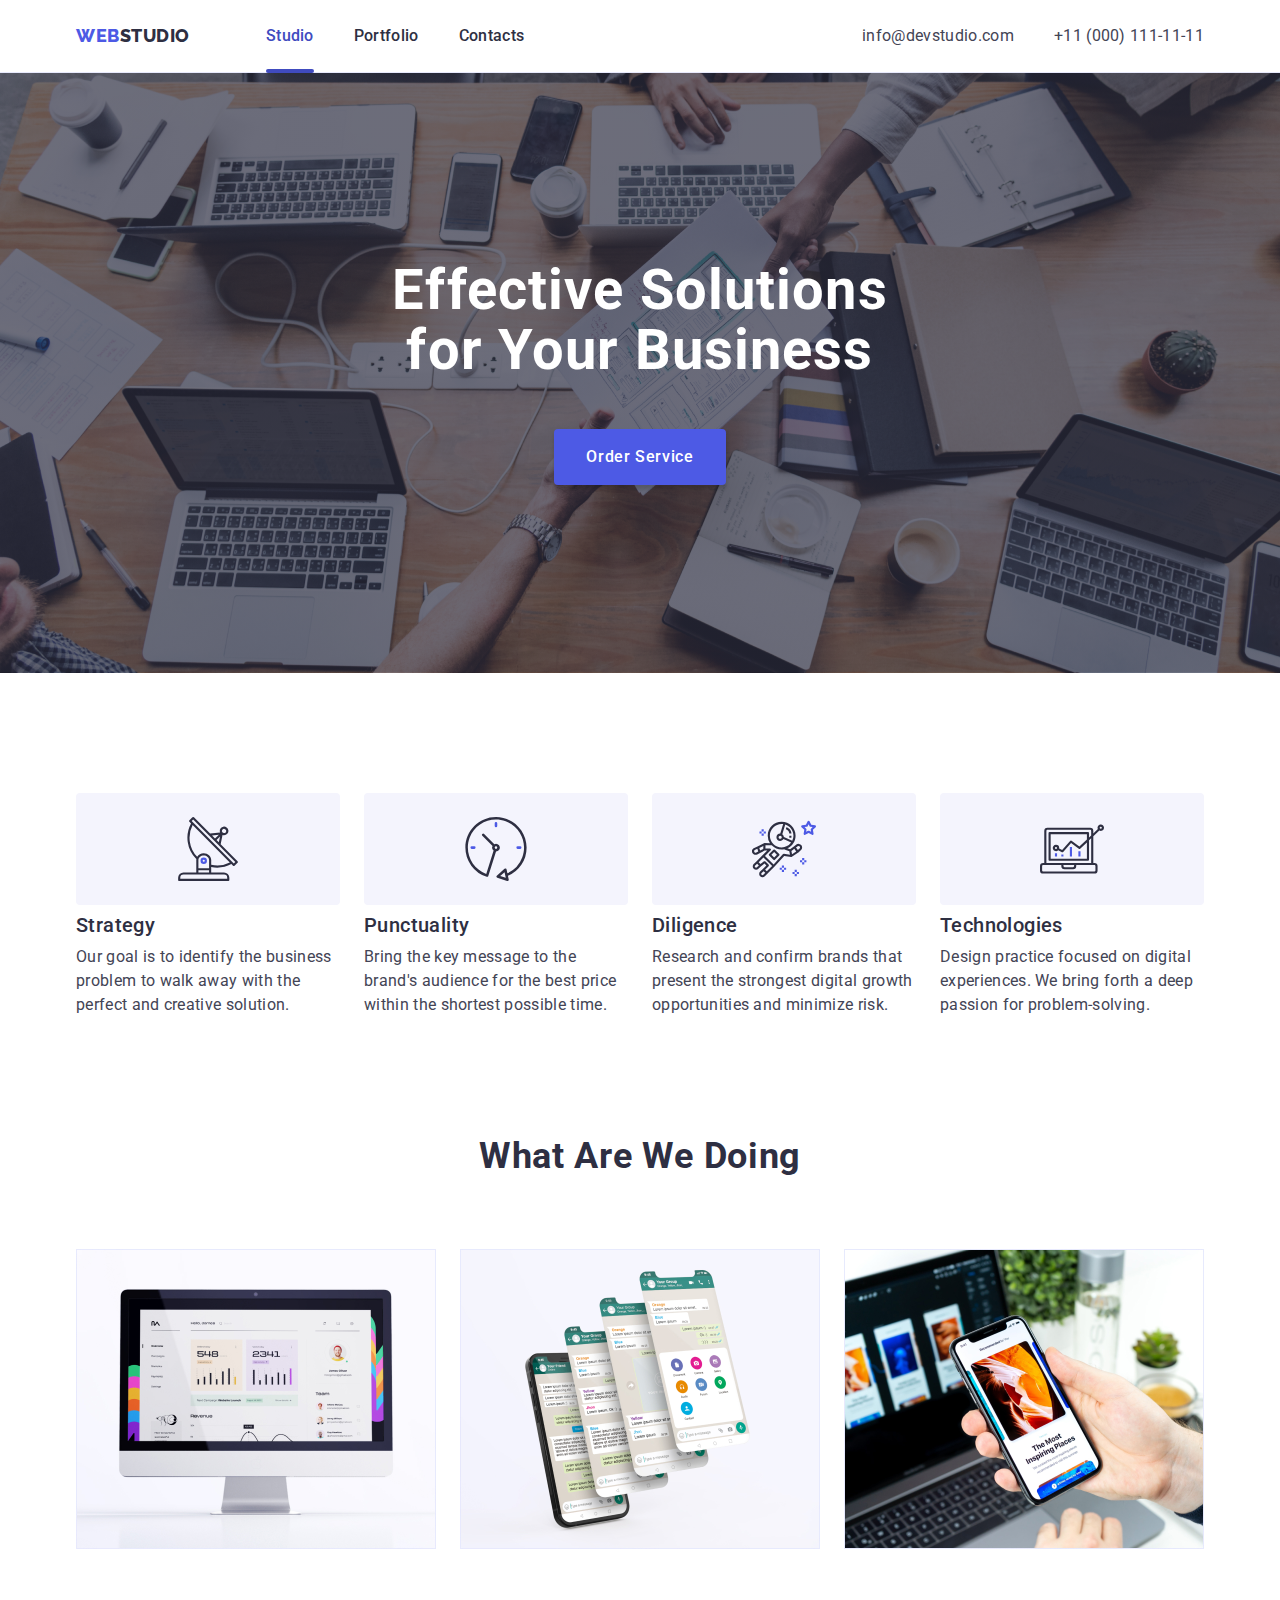
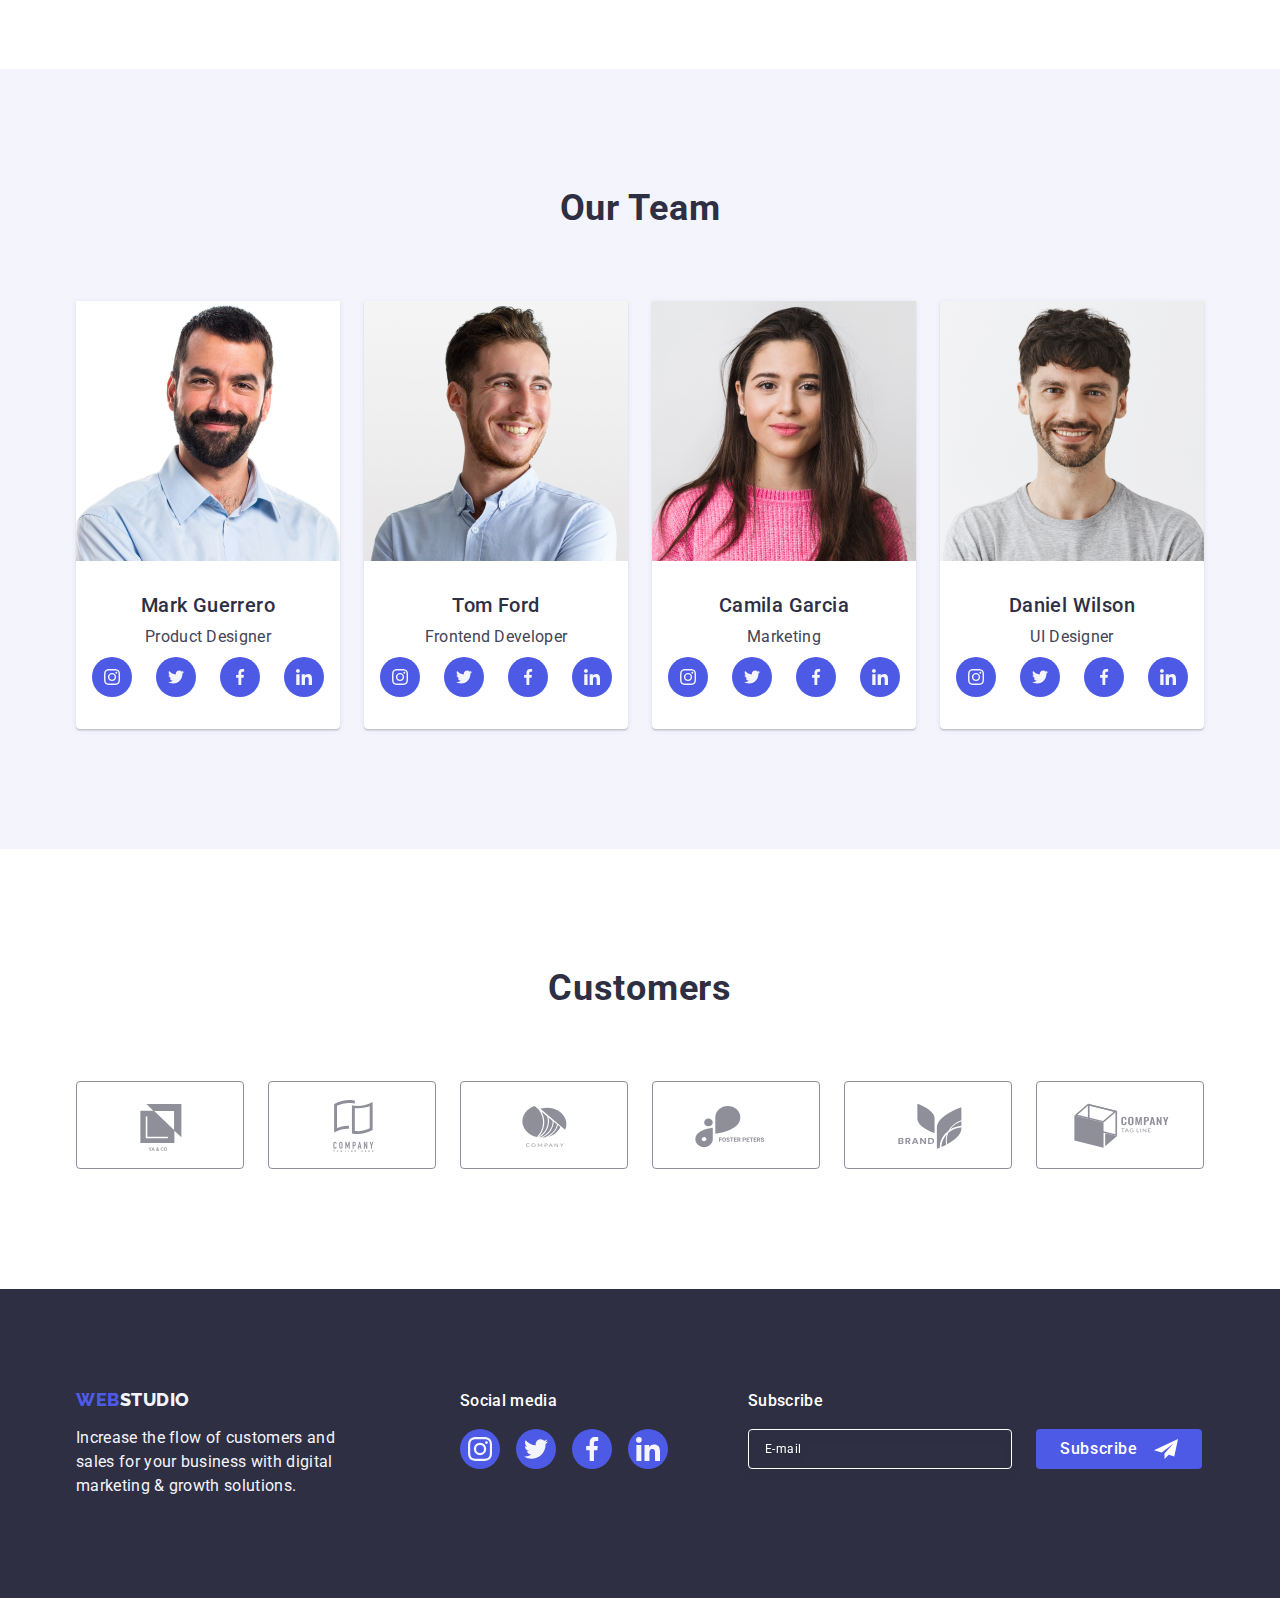
==== commit 494df2ee: "finish1" ====
--- a/index.html
+++ b/index.html
@@ -371,14 +371,14 @@
             </div>
 
             <div class="footer-form-wrap">
-                <strong class="footer-form-title">Subscribe</strong>
+                <p class="footer-form-title">Subscribe</p>
                 <form class="footer-form">
-                    <label>
-                        <input class="footer-form-input" type="email" name="user_email" placeholder="E-mail">
+                    <label class="footer-form-label">
+                        <input class="footer-form-input" name="user_email" type="email" placeholder="E-mail">
                     </label>
                     <button class="footer-form-btn" type="submit">
                         Subscribe
-                        <svg class="" width="24" height="24">
+                        <svg class="footer-form-icon" width="24" height="24">
                             <use href="./images/icons.svg#fly"></use>
                         </svg>
                     </button>
@@ -397,51 +397,60 @@
                 </svg>
             </button>
 
-            <strong class="modal-title">Leave your contacts and we will call you back</strong>
-            <form class="modal-form" name="hero_form" autocomplete="on">
-
-                <label class="modal-label">
-                    <span class="mdl-label-name">Name</span>
-                    <input class="modal-form-input" type="text" name="user_name">
-                    <svg class="modal-form-icon" width="18" height="24">
-                        <use href="./images/icons.svg#person"></use>
-                    </svg>
-                </label>
-                <label class="modal-label">
-                    <span class="mdl-label-name">Phone</span>
-                    <input class="modal-form-input" type="tel" name="user_phone">
-                    <svg class="modal-form-icon" width="18" height="24">
-                        <use href="./images/icons.svg#phone"></use>
-                    </svg>
-                </label>
-                <label class="modal-label">
-                    <span class="mdl-label-name">Email</span>
-                    <input class="modal-form-input" type="email" name="user_email">
-                    <svg class="modal-form-icon" width="18" height="24">
-                        <use href="./images/icons.svg#email"></use>
-                    </svg>
-                </label>
-                <label class="modal-label">
-                    <span class="mdl-label-name">Comment</span>
-                    <textarea class="modal-form-textarea" name="user_comment" cols="30" rows="10"
-                        placeholder="Text input"></textarea>
-                </label>
-
-
-                <label class="modal-form-agreement">
-                    <input class="modal-form-checkbox visually-hidden" type="checkbox" name="">
-                    <span class="modal-form-custom-checkbox">
-                        <svg class="modal-form-checkbox-icon" width="10" height="8">
-                            <use href="./images/icons.svg#check"></use>
+            <p class="modal-title">Leave your contacts and we will call you back</p>
+            <form name="hero_form" autocomplete="on">
+
+                <div class="modal-form-wrap">
+                    <label class="modal-label" for="user_name">Name</label>
+                    <div class="modal-form-input-wrap">
+                        <input class="modal-form-input" type="text" name="user_name" id="user-name">
+                        <svg class="modal-form-icon" width="18" height="24">
+                            <use href="./images/icons.svg#person"></use>
                         </svg>
-                    </span>
-                    <span class="modal-form-agreement-decr">I accept the terms and conditions of the
-                        <a class="modal-form-link" href="">Privacy Policy
-                        </a>
-                    </span>
-                </label>
-
-                <button class="form-btn" type="submit">Send</button>
+                    </div>
+
+                    <label class="modal-label" for="user_phone">Phone</label>
+                    <div class="modal-form-input-wrap">
+                        <input class="modal-form-input" type="tel" name="user_phone" id="user_phone">
+                        <svg class="modal-form-icon" width="18" height="24">
+                            <use href="./images/icons.svg#phone"></use>
+                        </svg>
+                    </div>
+
+                    <label class="modal-label" for="user_email">Email</label>
+                    <div class="modal-form-input-wrap">
+                        <input class="modal-form-input" type="email" name="user_email" id="user_email">
+                        <svg class="modal-form-icon" width="18" height="24">
+                            <use href="./images/icons.svg#email"></use>
+                        </svg>
+                    </div>
+
+                    <div class="modal-form-textarea-wrap">
+                        <label class="modal-label" for="user-comment">Comment</label>
+                        <textarea class="modal-form-textarea" name="user-comment" cols="30" rows="10"
+                            placeholder="Text input" id="user-comment"></textarea>
+                    </div>
+
+                    <div class="modal-form-checkbox-wrap">
+
+                        <input class="modal-form-checkbox visually-hidden" type="checkbox" id="user-privacy"
+                            value="true" name="user-privacy">
+                        <label class="modal-form-agreement-decr" for="user-privacy">I accept the terms and conditions of
+                            the<a class="modal-form-link" href="">Privacy Policy
+                            </a>
+                            <span class="modal-form-custom-checkbox">
+                                <svg class="modal-form-checkbox-icon" width="10" height="8">
+                                    <use href="./images/icons.svg#check"></use>
+                                </svg>
+                            </span>
+                        </label>
+
+
+
+                    </div>
+
+                    <button class="form-btn" type="submit">Send</button>
+                </div>
             </form>
 
         </div>
--- a/css/styles.css
+++ b/css/styles.css
@@ -570,14 +570,18 @@
 }
 
 .footer-form-input {
+    width: 264px;
     height: 40px;
     color: var(--WhiteBackground);
     padding: 8px 16px;
+    font-size: 12px;
+    line-height: 1.5;
+    letter-spacing: 0.04em;
+    filter: drop-shadow(0px 4px 4px rgba(0, 0, 0, 0.15));
     background-color: transparent;
     outline: transparent;
     border-radius: 4px;
     border: 1px solid var(--WhiteBackground);
-    box-shadow: 0px 4px 4px 0px rgba(0, 0, 0, 0.15);
     transition: border 250ms cubic-bezier(0.4, 0, 0.2, 1);
 }
 
@@ -596,8 +600,8 @@
     display: flex;
     justify-content: center;
     align-items: center;
-    gap: 16px;
     padding: 8px 24px;
+    min-width: 165px;
     height: 40px;
     color: var(--WhiteBackground);
     text-align: center;
@@ -613,6 +617,10 @@
 .footer-form-btn:hover,
 .footer-form-btn:focus {
     background-color: var(--PressedState);
+}
+
+.footer-form-icon {
+    margin-left: 16px;
 }
 
 
@@ -713,29 +721,25 @@
     letter-spacing: 0.32px;
 }
 
-.modal-form {
-    display: flex;
-    flex-direction: column;
-    gap: 8px;
-    margin-top: 16px;
+.modal-form-wrap {
+    margin-bottom: 8px;
 }
 
 .modal-label {
-    position: relative;
-    display: flex;
-    flex-direction: column;
-    gap: 4px;
-}
-
-.mdl-label-name {
+    display: block;
     color: var(--LightSlate);
     font-size: 12px;
     line-height: 1.17;
-    letter-spacing: 0.48px;
+    letter-spacing: 0.04em;
+    margin-bottom: 4px;
+}
+
+.modal-form-input-wrap {
+    position: relative;
 }
 
 .form-btn {
-    width: 169px;
+    min-width: 169px;
     height: 56px;
     color: var(--WhiteBackground);
     margin: 0 auto;
@@ -756,35 +760,43 @@
 }
 
 .modal-form-input {
-    width: 360px;
+    width: 100%;
     height: 40px;
+    border: 1px solid rgba(46, 47, 66, 0.4);
     outline: transparent;
+    background-color: transparent;
+    padding-left: 38px;
     font-size: 18px;
-    padding: 11px 38px;
-    border-radius: 4px;
-    border: 1px solid rgba(46, 47, 66, 0.40);
-    transition: border 250ms cubic-bezier(0.4, 0, 0.2, 1);
+    border-radius: 4px;
+    transition: border-color 250ms cubic-bezier(0.4, 0, 0.2, 1);
 }
 
 .modal-form-input:focus {
-    border: 1px solid var(--PrimaryBrand);
+    border-color: #4D5AE5;
+}
+
+.modal-form-textarea-wrap {
+    margin-bottom: 16px;
 }
 
 .modal-form-textarea {
-    width: 360px;
+    width: 100%;
     height: 120px;
     resize: none;
     outline: transparent;
-    font-size: 18px;
+    font-size: 12px;
+    line-height: 1.17;
+    letter-spacing: 0.04em;
+    color: rgba(46, 47, 66, 0.4);
     padding: 8px 16px;
     border-radius: 4px;
-    border: 1px solid rgba(46, 47, 66, 0.40);
-    transition: border 250ms cubic-bezier(0.4, 0, 0.2, 1);
-    margin-bottom: 8px;
+    border: 1px solid rgba(46, 47, 66, 0.4);
+    background-color: transparent;
+    transition: border-color 250ms cubic-bezier(0.4, 0, 0.2, 1);
 }
 
 .modal-form-textarea:focus {
-    border: 1px solid var(--PrimaryBrand);
+    border-color: #4D5AE5;
 }
 
 .modal-form-textarea::placeholder {
@@ -797,28 +809,25 @@
 .modal-form-icon {
     position: absolute;
     left: 16px;
-    bottom: 8px;
+    top: 50%;
+    transform: translateY(-50%);
     fill: var(--TextColor);
     transition: fill 250ms cubic-bezier(0.4, 0, 0.2, 1);
 }
 
 .modal-form-input:focus + .modal-form-icon {
-    fill: var(--PrimaryBrand);
-}
-
-
-.modal-form-agreement {
-    display: flex;
-    align-items: center;
-    gap: 8px;
-    margin-bottom: 16px;
+    fill: #4D5AE5;
+}
+
+.modal-form-checkbox-wrap {
+    margin-bottom: 24px;
 }
 
 .modal-form-agreement-decr {
     color: var(--LightSlate);
     font-size: 12px;
-    line-height: 1.2;
-    letter-spacing: 0.48px;  
+    line-height: 1.17;
+    letter-spacing: 0.04em;
     user-select: none;
 }
 
@@ -827,19 +836,21 @@
 }
 
 .modal-form-custom-checkbox {
-    display: flex;
-    justify-content: center;
-    align-items: center;
+    display: inline-flex;
+    justify-content: center;
+    align-items: center;
+    fill: transparent;
     width: 16px;
     height: 16px;
     border-radius: 2px;
-    border: 1px solid rgba(46, 47, 66, 0.40);
-    transition: border 250ms cubic-bezier(0.4, 0, 0.2, 1), background-color 250ms cubic-bezier(0.4, 0, 0.2, 1);
+    border: 1px solid rgba(46, 47, 66, 0.4);
+    transition: background-color 250ms cubic-bezier(0.4, 0, 0.2, 1), border 250ms cubic-bezier(0.4, 0, 0.2, 1), fill 250ms cubic-bezier(0.4, 0, 0.2, 1);
 }
 
 .modal-form-checkbox:checked + .modal-form-custom-checkbox {
-    border: 1px solid var(--PressedState);
     background-color: var(--PressedState);
+    border: none;
+    fill: var(--Cloud);
 }
 
 .modal-form-checkbox-icon {
